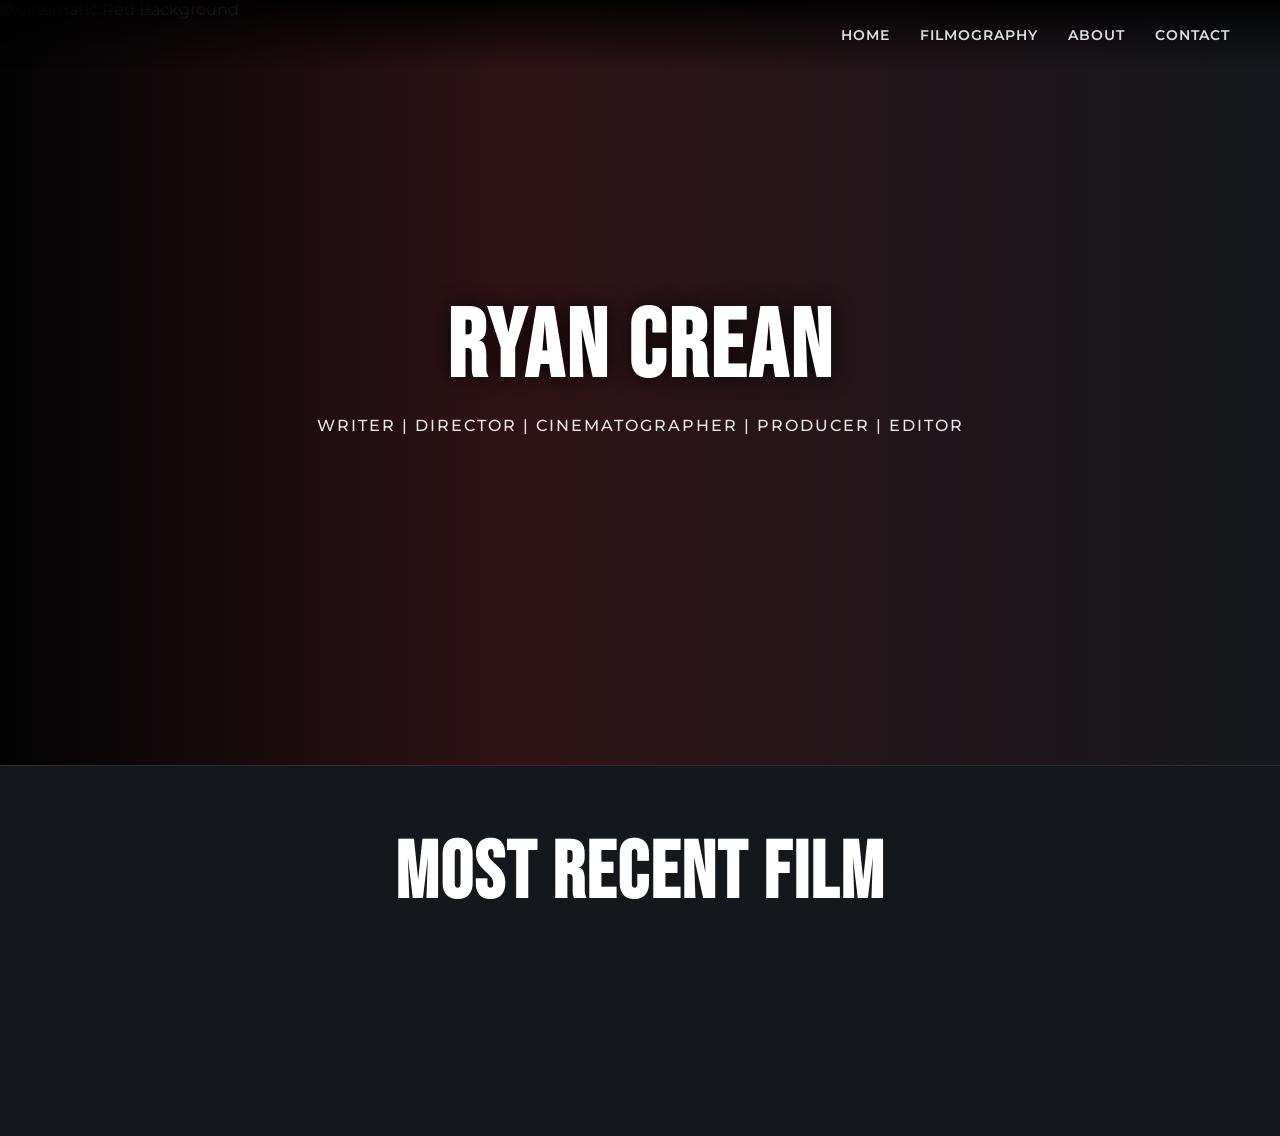
==== index.html @ 541acac9 "init" ====
<!DOCTYPE html>
<html lang="ru">
<head>
    <meta charset="UTF-8">
    <meta name="viewport" content="width=device-width, initial-scale=1.0">
    <title>Artur Sadriev - Портфолио</title>
    <link href="https://fonts.googleapis.com/css2?family=Bebas+Neue&family=Montserrat:wght@400;500;600;700&display=swap" rel="stylesheet">
    <link rel="stylesheet" href="styles/major.css">
    <link rel="stylesheet" href="styles/mainpage_style.css">
</head>
<body>

    <!-- Навигационная панель (верхняя) -->
    <nav>
        <div class="hamburger" id="hamburger">
            <span></span>
            <span></span>
            <span></span>
        </div>

        <!-- Скрываем стандартные ссылки на мобильных, они теперь в панели -->
        <ul class="nav-links">
            <li><a href="index.html">Home</a></li>
            <li><a href="filmography.html">Filmography</a></li>
            <li><a href="about.html">About</a></li>
            <li><a href="contact.html">Contact</a></li>
        </ul>
    </nav>

    <!-- Затемняющий слой -->
    <div class="overlay" id="overlay"></div>

    <!-- Боковая панель меню (выезжающая) -->
    <div class="mobile-menu-panel" id="mobile-menu">
        <div class="close-btn" id="close-menu">✕</div>
        <ul>
            <li><a href="index.html">Home</a></li>
            <li><a href="filmography.html">Filmography</a></li>
            <li><a href="about.html">About</a></li>
            <li><a href="contact.html">Contact</a></li>
        </ul>
    </div>

    <!-- Hero Секция -->
    <header class="hero">
        <div class="hero-image-container">
            <img src="" alt="Cinematic Red Background">
        </div>
        <div class="hero-overlay"></div>

        <div class="hero-content">
            <h1>RYAN CREAN</h1>
            <p>WRITER | DIRECTOR | CINEMATOGRAPHER | PRODUCER | EDITOR</p>
        </div>
    </header>

    <!-- Секция "Последний фильм" -->
    <section class="recent-film">
    <h2>MOST RECENT FILM</h2>

    <!-- Контейнер для плеера (нужен для адаптивности) -->
        <div class="video-container">
          <iframe
            src="https://rutube.ru/play/embed/3d88566caff7e5d4f5a5eadf5652abf6"
            style="border: none;"
            allow="clipboard-write; autoplay"
            allowFullScreen
          ></iframe>
        </div>
</section>

    <script src="scripts/major.js"></script>
</body>
</html>
---- styles/major.css ----
/* --- CSS Reset --- */
* {
    margin: 0;
    padding: 0;
    box-sizing: border-box;
}

body {
    font-family: 'Montserrat', sans-serif;
    background-color: #1a1e24;
    color: #ffffff;
    overflow-x: hidden;
}

a {
    text-decoration: none;
    color: #ffffff;
    transition: color 0.3s;
}

/* --- Основная навигация (верхняя) --- */
nav {
    position: fixed;
    top: 0;
    left: 0;
    width: 100%;
    display: flex;
    justify-content: flex-end;
    align-items: center;
    padding: 25px 50px;
    z-index: 1000;
    background: linear-gradient(to bottom, rgba(0,0,0,0.9), transparent);
}

.nav-links {
    display: flex;
    list-style: none;
    gap: 30px;
}

.nav-links li a {
    font-size: 0.9rem;
    font-weight: 600;
    text-transform: uppercase;
    letter-spacing: 1px;
    color: #e0e0e0;
}

.nav-links li a:hover {
    color: #ff4d4d;
}

.search-icon {
    margin-left: 20px;
    font-size: 1.2rem;
    cursor: pointer;
    color: #e0e0e0;
}

.hamburger {
    display: none;
    flex-direction: column;
    gap: 5px;
    cursor: pointer;
}

.hamburger span {
    display: block;
    width: 25px;
    height: 3px;
    background-color: white;
}

/* --- Мобильная панель (выезжающая слева) --- */
.mobile-menu-panel {
    position: fixed;
    top: 0;
    left: 0;
    width: 280px;
    height: 100vh;
    background-color: #1a1d23;
    padding: 30px;
    z-index: 1000;
    transform: translateX(-100%);
    transition: transform 0.4s cubic-bezier(0.77, 0, 0.175, 1);
    display: flex;
    flex-direction: column;
}

.mobile-menu-panel.active {
    transform: translateX(0);
}

.close-btn {
    font-size: 2rem;
    color: white;
    cursor: pointer;
    margin-bottom: 40px;
    display: block;
    width: 30px;
}

.mobile-menu-panel ul {
    list-style: none;
    padding: 0;
    display: flex;
    flex-direction: column;
    gap: 20px;
}

.mobile-menu-panel ul li a {
    font-family: 'Montserrat', sans-serif;
    font-weight: 700;
    font-size: 1.5rem;
    color: white;
    transition: color 0.2s;
}

.mobile-menu-panel ul li a:hover {
    color: #ff4d4d;
}

/* --- Затемнение фона --- */
.overlay {
    position: fixed;
    top: 0;
    left: 0;
    width: 100%;
    height: 100%;
    background: rgba(0,0,0,0.6);
    z-index: 999;
    opacity: 0;
    visibility: hidden;
    transition: all 0.4s ease;
}

.overlay.active {
    opacity: 1;
    visibility: visible;
}

/* --- Плавное появление текста в меню --- */
.mobile-menu-panel ul li a {
    display: block;
    opacity: 0;
    transform: translateX(-20px);
    transition: all 0.4s cubic-bezier(0.68, -0.55, 0.265, 1.55);
}

.mobile-menu-panel.active ul li a {
    opacity: 1;
    transform: translateX(0);
}

.mobile-menu-panel.active ul li:nth-child(1) a { transition-delay: 0.1s; }
.mobile-menu-panel.active ul li:nth-child(2) a { transition-delay: 0.2s; }
.mobile-menu-panel.active ul li:nth-child(3) a { transition-delay: 0.3s; }
.mobile-menu-panel.active ul li:nth-child(4) a { transition-delay: 0.4s; }

/* --- Адаптивность навигации (только для мобильных) --- */
@media (max-width: 900px) {
    /* Прячем верхние ссылки, показываем гамбургер */
    .nav-links {
        display: none;
    }
    .hamburger {
        display: flex;
    }

    nav {
        padding: 20px;
    }

    .search-icon {
        margin-left: auto;
    }
}
---- styles/mainpage_style.css ----
/* --- Hero Section --- */
.hero {
    position: relative;
    height: 85vh;
    width: 100%;
    display: flex;
    justify-content: center;
    align-items: center;
    overflow: hidden;
}

.hero-image-container img {
    position: absolute;
    top: 0;
    left: 0;
    width: 100%;
    height: 100%;
    object-fit: cover;
    z-index: 1;
}

.hero-overlay {
    position: absolute;
    top: 0;
    left: 0;
    width: 100%;
    height: 100%;
    z-index: 2;
    background: linear-gradient(to right, rgba(0, 0, 0, 0.9) 0%, rgba(80, 0, 0, 0.4) 40%, rgba(0, 0, 0, 0.2) 100%);
}

.hero-content {
    position: relative;
    z-index: 3;
    text-align: center;
    padding: 20px;
    max-width: 800px;
}

.hero-content h1 {
    font-family: 'Bebas Neue', sans-serif;
    font-size: 6rem;
    letter-spacing: 3px;
    text-shadow: 0 0 20px rgba(0,0,0,0.8);
    margin-bottom: 10px;
}

.hero-content p {
    font-size: 1rem;
    letter-spacing: 2px;
    font-weight: 500;
    opacity: 0.9;
    margin-bottom: 40px;
}

@keyframes bounce {
    0%, 20%, 50%, 80%, 100% { transform: translateY(0); }
    40% { transform: translateY(-10px); }
    60% { transform: translateY(-5px); }
}

/* --- Recent Film --- */
.recent-film {
    padding: 60px 20px;
    text-align: center;
    background-color: #14171c;
    border-top: 1px solid #2a2f36;
}

.recent-film h2 {
    font-family: 'Bebas Neue', sans-serif;
    font-size: 5rem;
    letter-spacing: 2px;
    margin: 0;
}
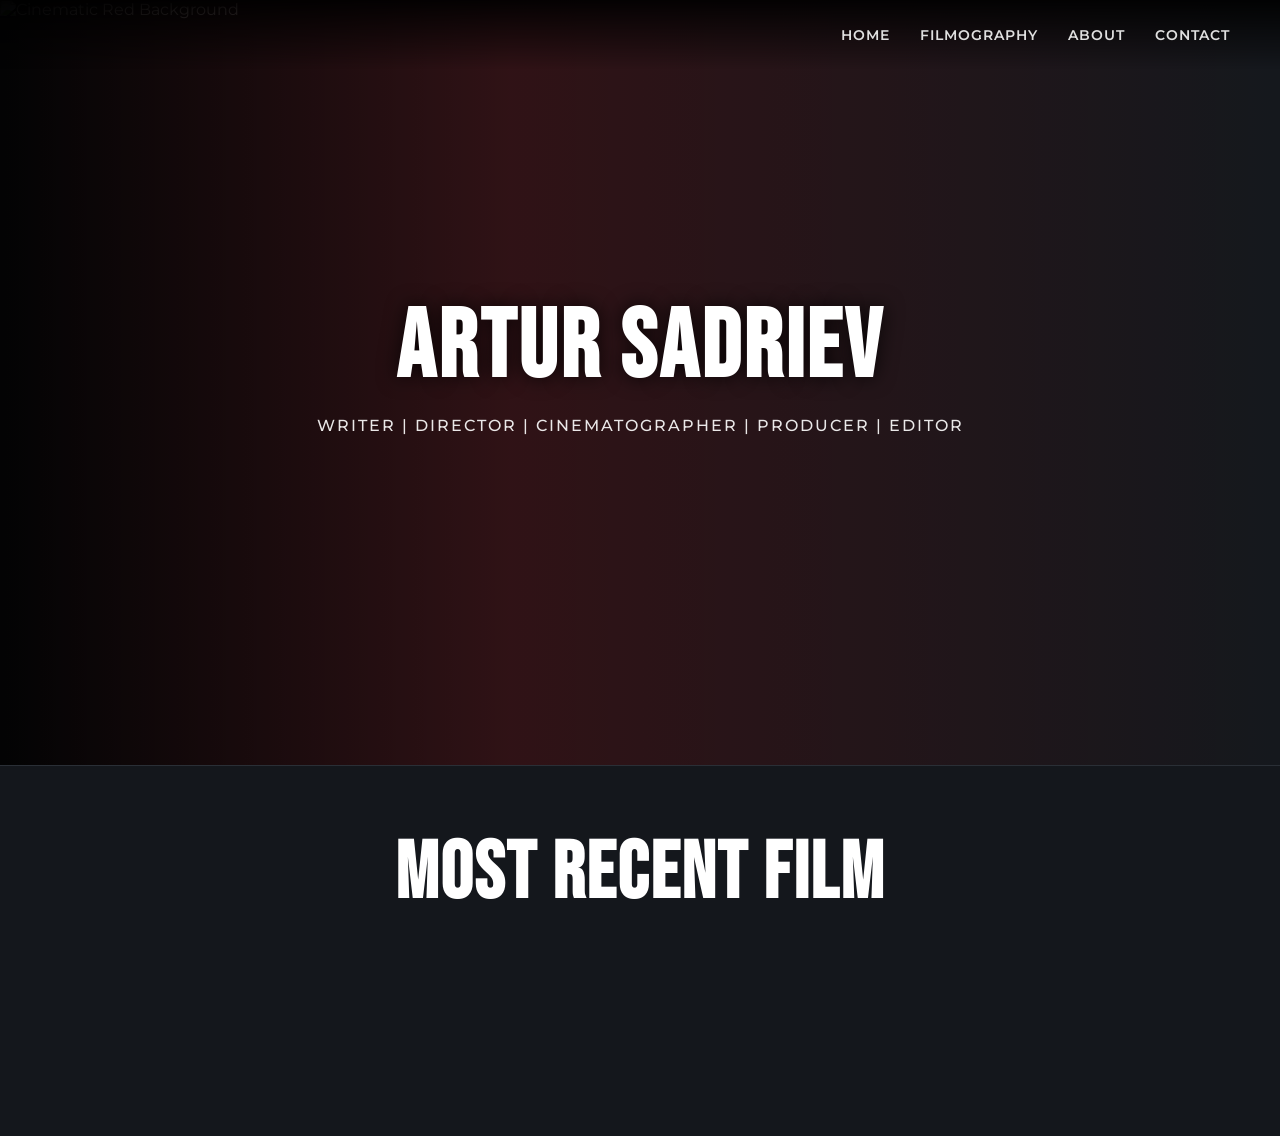
==== commit 45574940: "edit hero name update index.html" ====
--- a/index.html
+++ b/index.html
@@ -49,7 +49,7 @@
         <div class="hero-overlay"></div>
 
         <div class="hero-content">
-            <h1>RYAN CREAN</h1>
+            <h1>ARTUR SADRIEV</h1>
             <p>WRITER | DIRECTOR | CINEMATOGRAPHER | PRODUCER | EDITOR</p>
         </div>
     </header>
@@ -71,4 +71,4 @@
 
     <script src="scripts/major.js"></script>
 </body>
-</html>+</html>
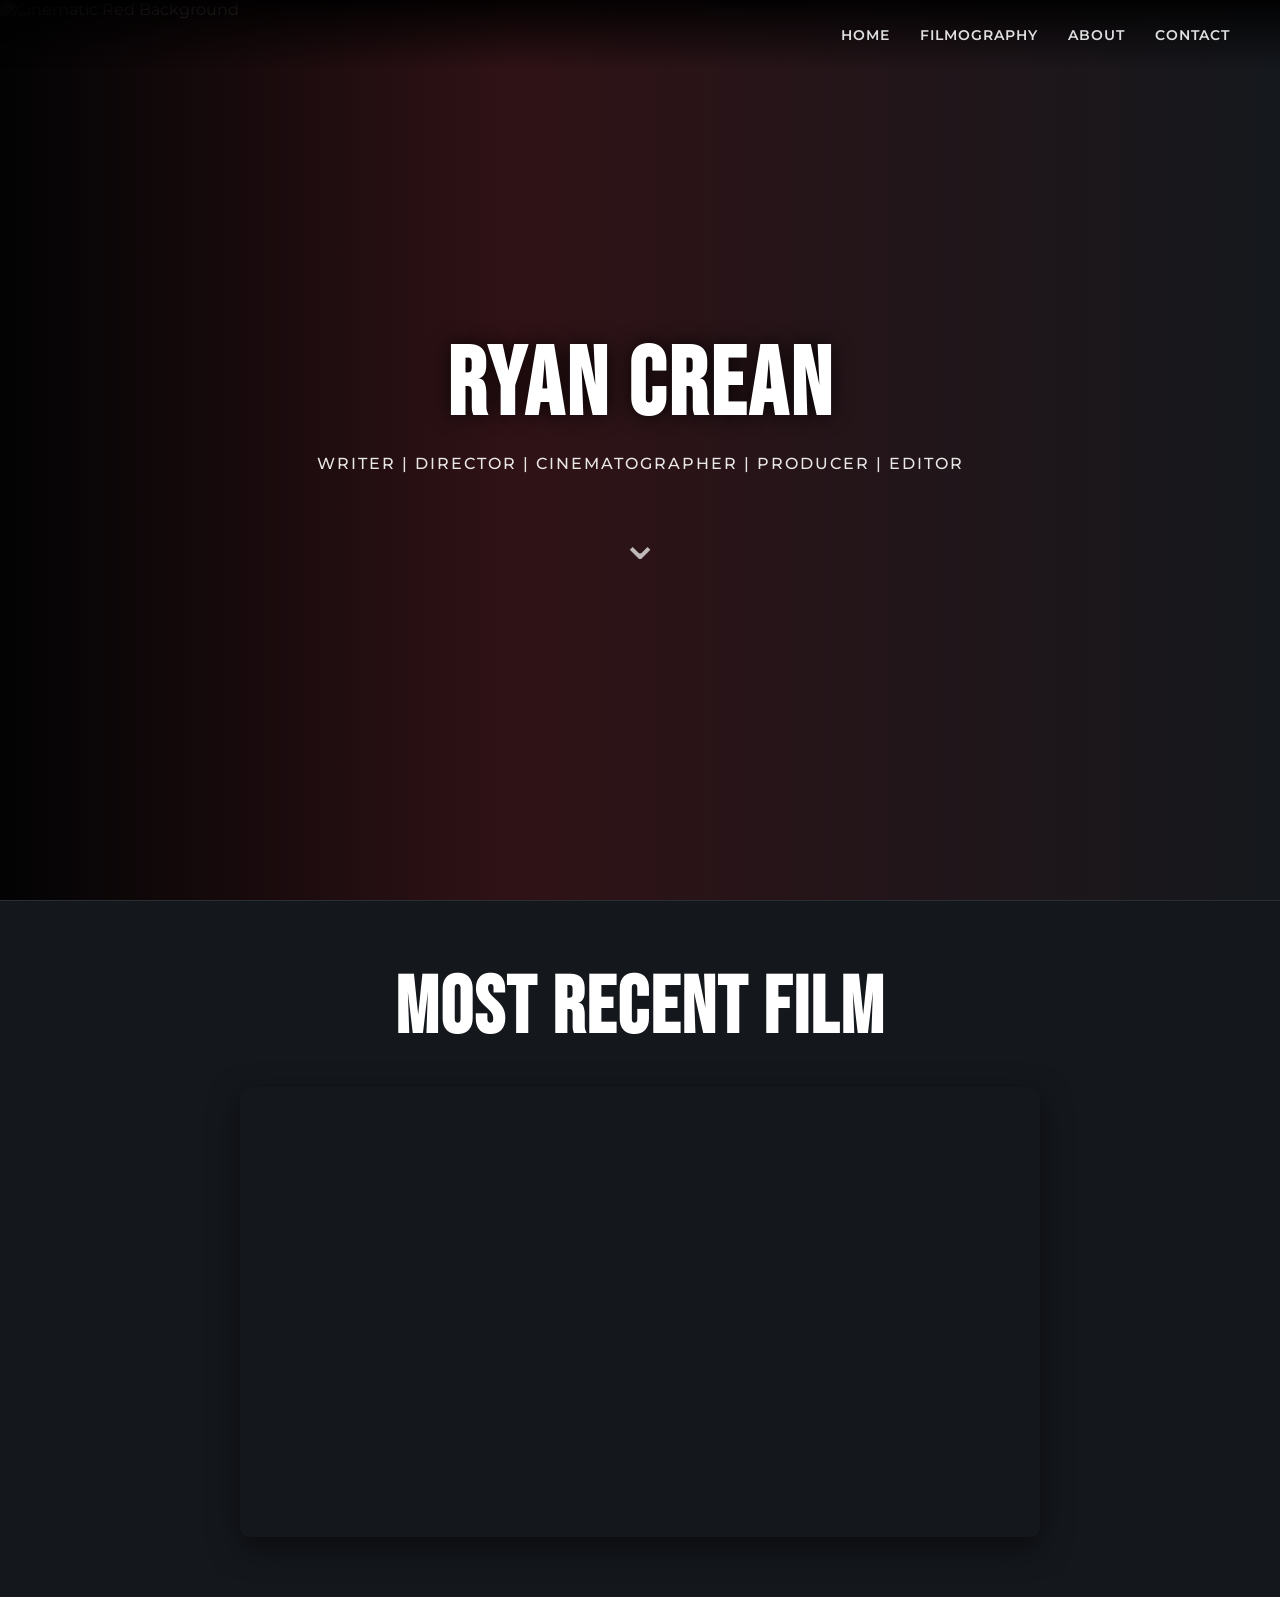
==== commit 2c04f075: "add arrow" ====
--- a/index.html
+++ b/index.html
@@ -18,7 +18,6 @@
             <span></span>
         </div>
 
-        <!-- Скрываем стандартные ссылки на мобильных, они теперь в панели -->
         <ul class="nav-links">
             <li><a href="index.html">Home</a></li>
             <li><a href="filmography.html">Filmography</a></li>
@@ -30,7 +29,7 @@
     <!-- Затемняющий слой -->
     <div class="overlay" id="overlay"></div>
 
-    <!-- Боковая панель меню (выезжающая) -->
+    <!-- Боковая панель меню -->
     <div class="mobile-menu-panel" id="mobile-menu">
         <div class="close-btn" id="close-menu">✕</div>
         <ul>
@@ -44,30 +43,31 @@
     <!-- Hero Секция -->
     <header class="hero">
         <div class="hero-image-container">
-            <img src="" alt="Cinematic Red Background">
+            <img src="https://images.unsplash.com/photo-1509136599846-94b032d2ea74?q=80&w=2000&auto=format&fit=crop" alt="Cinematic Red Background">
         </div>
         <div class="hero-overlay"></div>
 
         <div class="hero-content">
-            <h1>ARTUR SADRIEV</h1>
+            <h1>RYAN CREAN</h1>
             <p>WRITER | DIRECTOR | CINEMATOGRAPHER | PRODUCER | EDITOR</p>
+            <a href="#recent-film-section" class="arrow-down">&#8964;</a>
         </div>
     </header>
 
     <!-- Секция "Последний фильм" -->
-    <section class="recent-film">
-    <h2>MOST RECENT FILM</h2>
+    <section class="recent-film" id="recent-film-section">
+        <h2>MOST RECENT FILM</h2>
 
-    <!-- Контейнер для плеера (нужен для адаптивности) -->
+        <!-- Контейнер для плеера -->
         <div class="video-container">
-          <iframe
-            src="https://rutube.ru/play/embed/3d88566caff7e5d4f5a5eadf5652abf6"
-            style="border: none;"
-            allow="clipboard-write; autoplay"
-            allowFullScreen
-          ></iframe>
+            <iframe
+                src="https://rutube.ru/play/embed/3d88566caff7e5d4f5a5eadf5652abf6"
+                style="border: none;"
+                allow="clipboard-write; autoplay"
+                allowFullScreen
+            ></iframe>
         </div>
-</section>
+    </section>
 
     <script src="scripts/major.js"></script>
 </body>
--- a/styles/mainpage_style.css
+++ b/styles/mainpage_style.css
@@ -2,7 +2,7 @@
 /* --- Hero Section --- */
 .hero {
     position: relative;
-    height: 85vh;
+    height: 100vh;
     width: 100%;
     display: flex;
     justify-content: center;
@@ -75,3 +75,51 @@
     margin: 0;
 }
 
+/* --- Видеоплеер (адаптивный) --- */
+.video-container {
+    position: relative;
+    width: 100%;
+    max-width: 800px; /* Максимальная ширина плеера */
+    margin: 30px auto 0 auto; /* Центрирование */
+    aspect-ratio: 16 / 9; /* Соотношение сторон 16:9 */
+    border-radius: 10px;
+    overflow: hidden;
+    box-shadow: 0 10px 30px rgba(0,0,0,0.5);
+}
+
+.video-container iframe {
+    position: absolute;
+    top: 0;
+    left: 0;
+    width: 100%;
+    height: 100%;
+}
+
+/* --- Стрелочка вниз --- */
+.arrow-down {
+    font-size: 3rem;
+    display: block;
+    margin: 30px auto 0 auto; /* Отступ сверху и центрирование */
+    animation: bounce 2s infinite;
+    cursor: pointer;
+    color: #ffffff;
+    opacity: 0.7;
+    transition: opacity 0.3s;
+}
+
+.arrow-down:hover {
+    opacity: 1;
+}
+
+/* Анимация прыжка */
+@keyframes bounce {
+    0%, 20%, 50%, 80%, 100% {
+        transform: translateY(0);
+    }
+    40% {
+        transform: translateY(-10px);
+    }
+    60% {
+        transform: translateY(-5px);
+    }
+}
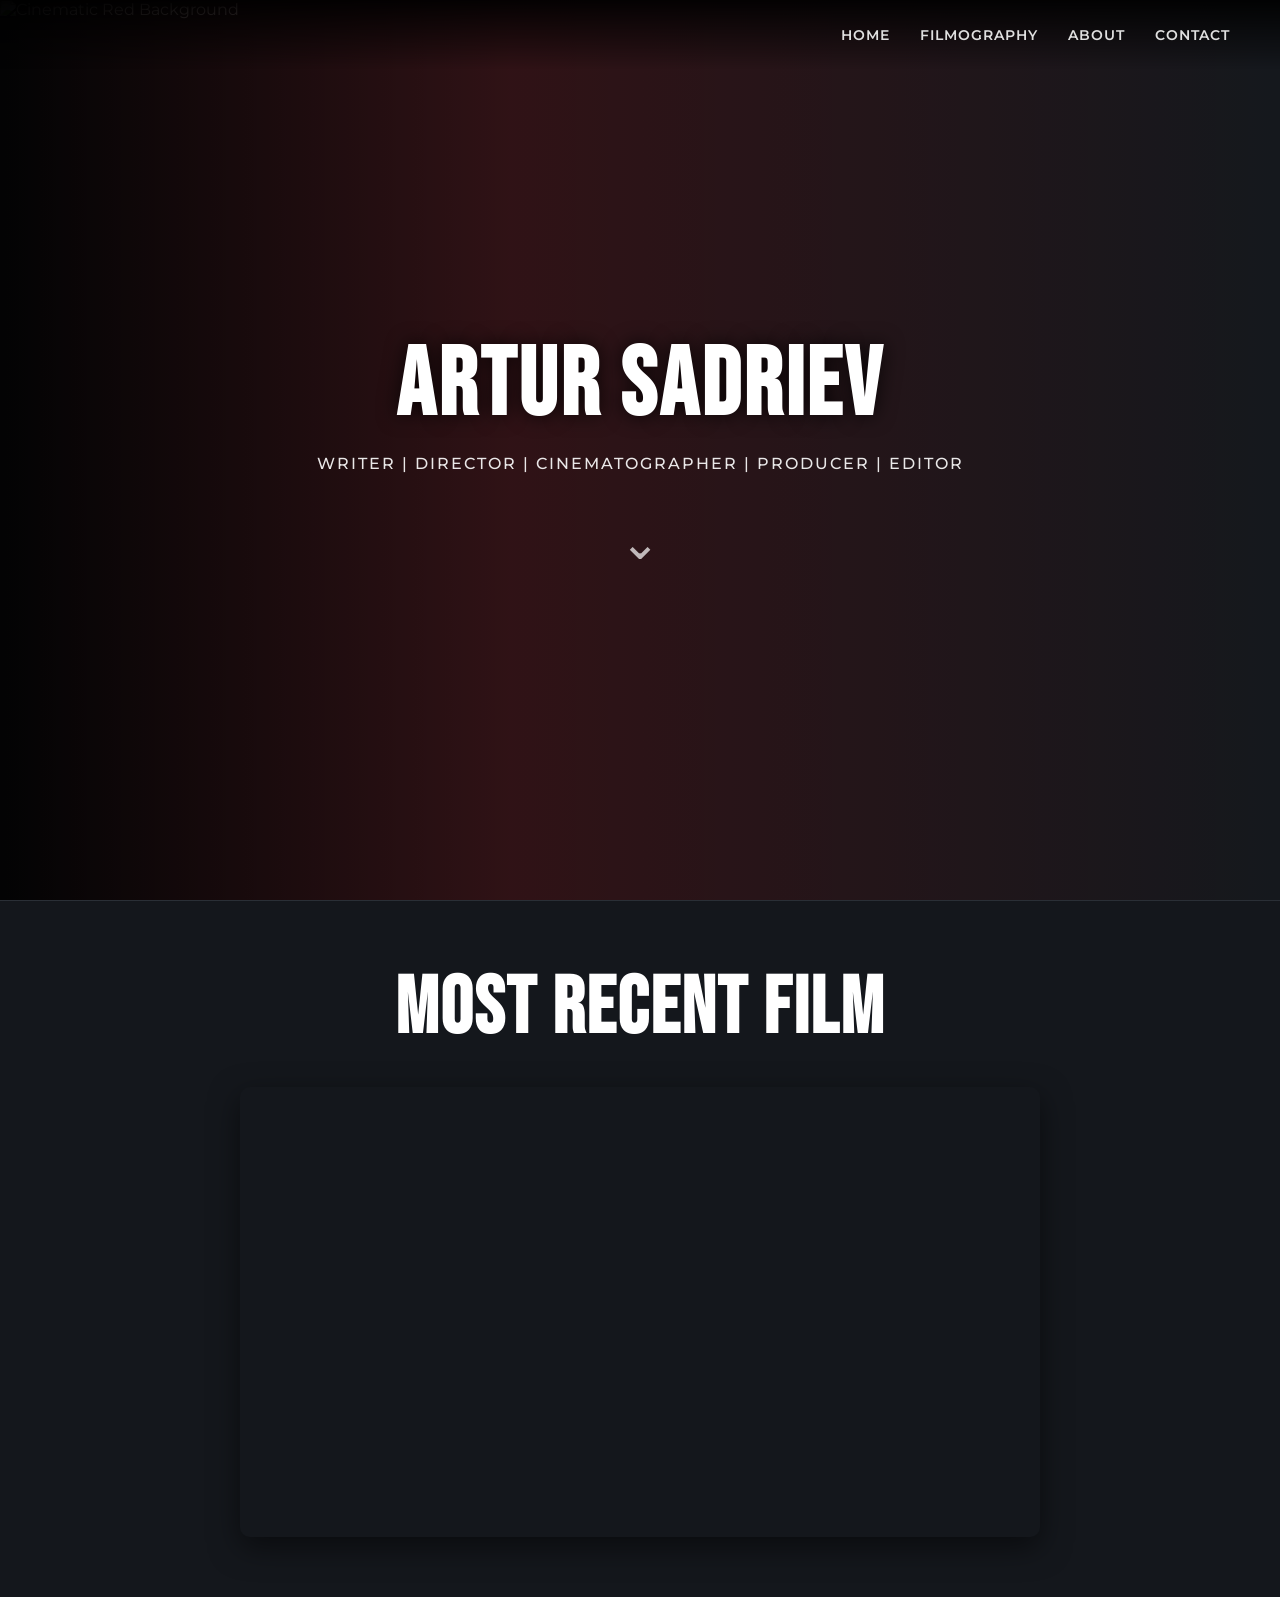
==== commit de0a128e: "fix name" ====
--- a/index.html
+++ b/index.html
@@ -48,7 +48,7 @@
         <div class="hero-overlay"></div>
 
         <div class="hero-content">
-            <h1>RYAN CREAN</h1>
+            <h1>ARTUR SADRIEV</h1>
             <p>WRITER | DIRECTOR | CINEMATOGRAPHER | PRODUCER | EDITOR</p>
             <a href="#recent-film-section" class="arrow-down">&#8964;</a>
         </div>
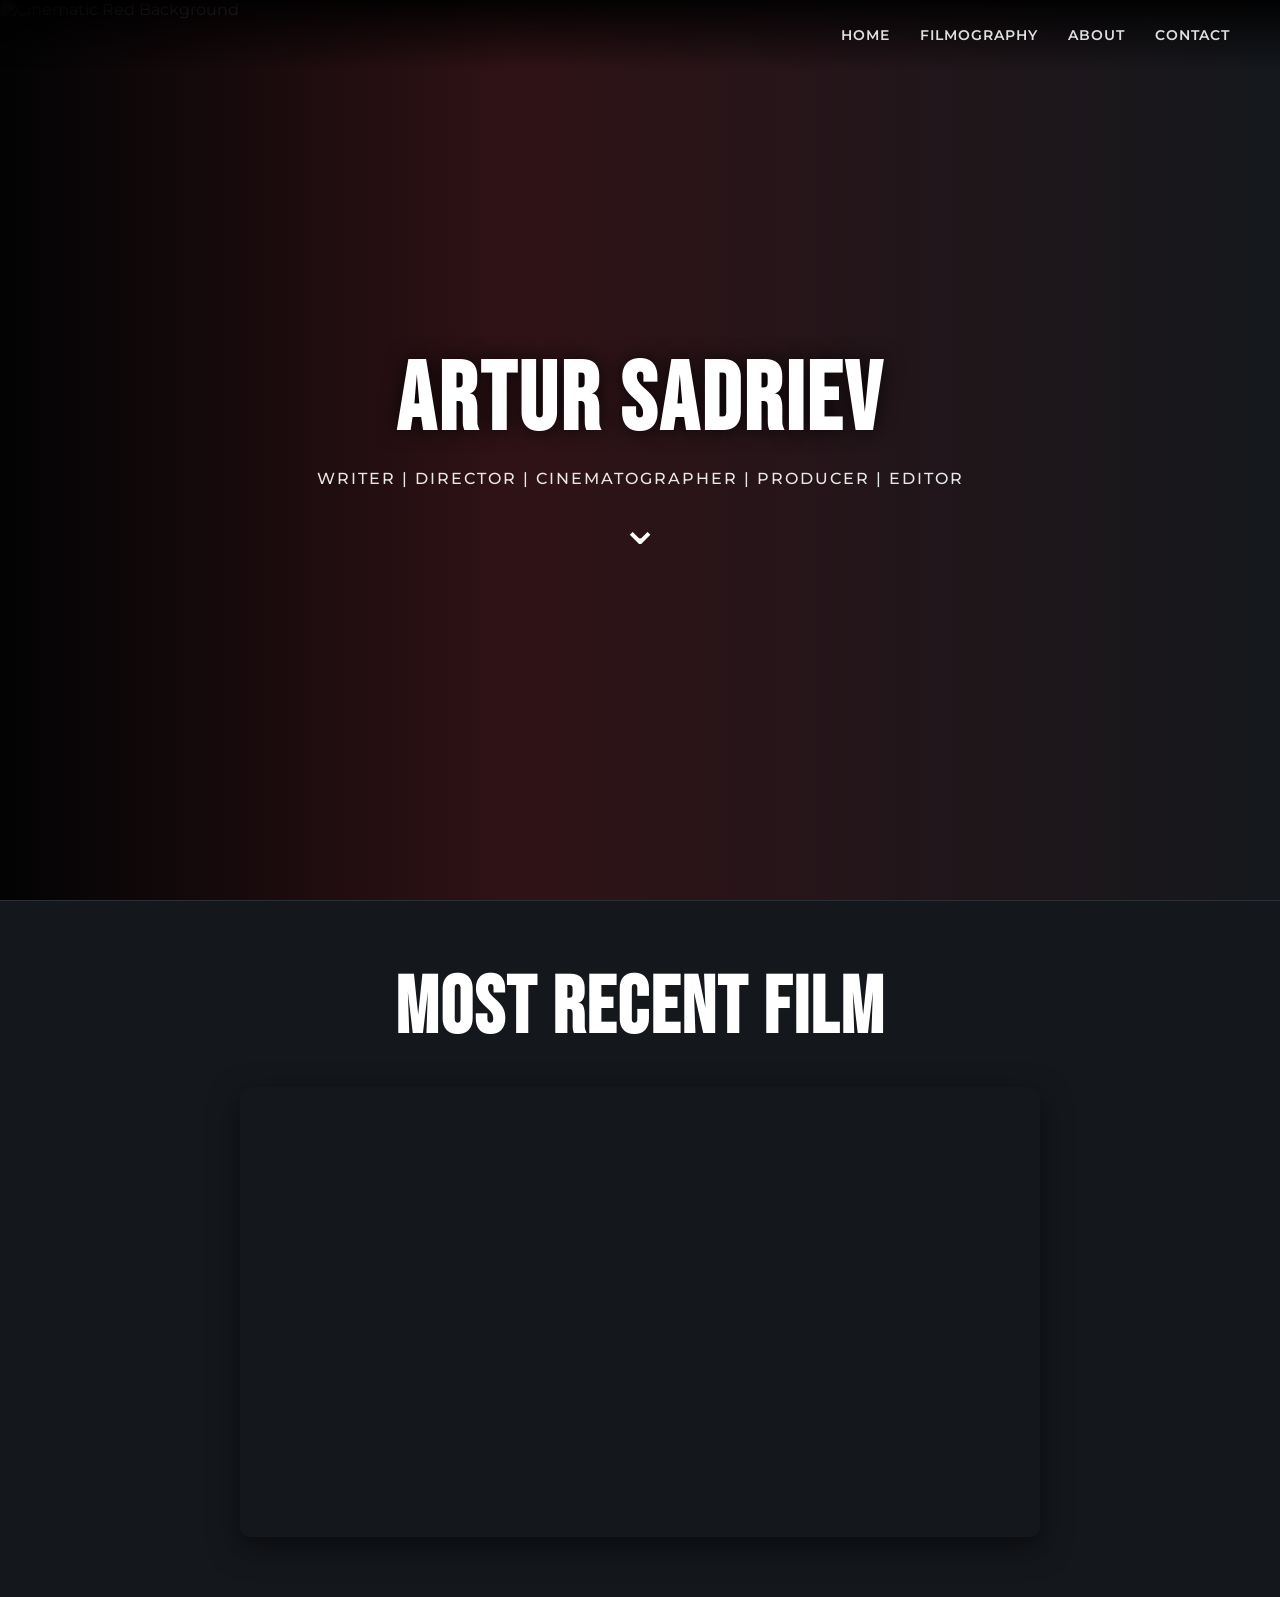
==== commit 8324e624: "add transition for arrow" ====
--- a/index.html
+++ b/index.html
@@ -50,7 +50,7 @@
         <div class="hero-content">
             <h1>ARTUR SADRIEV</h1>
             <p>WRITER | DIRECTOR | CINEMATOGRAPHER | PRODUCER | EDITOR</p>
-            <a href="#recent-film-section" class="arrow-down">&#8964;</a>
+            <div class="arrow-down" id="scroll-arrow">&#8964;</div>
         </div>
     </header>
 
@@ -70,5 +70,6 @@
     </section>
 
     <script src="scripts/major.js"></script>
+    <script src="scripts/mainpage.js"></script>
 </body>
 </html>
--- a/styles/mainpage_style.css
+++ b/styles/mainpage_style.css
@@ -99,12 +99,10 @@
 .arrow-down {
     font-size: 3rem;
     display: block;
-    margin: 30px auto 0 auto; /* Отступ сверху и центрирование */
+    margin: 0 auto;
     animation: bounce 2s infinite;
     cursor: pointer;
-    color: #ffffff;
-    opacity: 0.7;
-    transition: opacity 0.3s;
+    margin-top: -30px;
 }
 
 .arrow-down:hover {
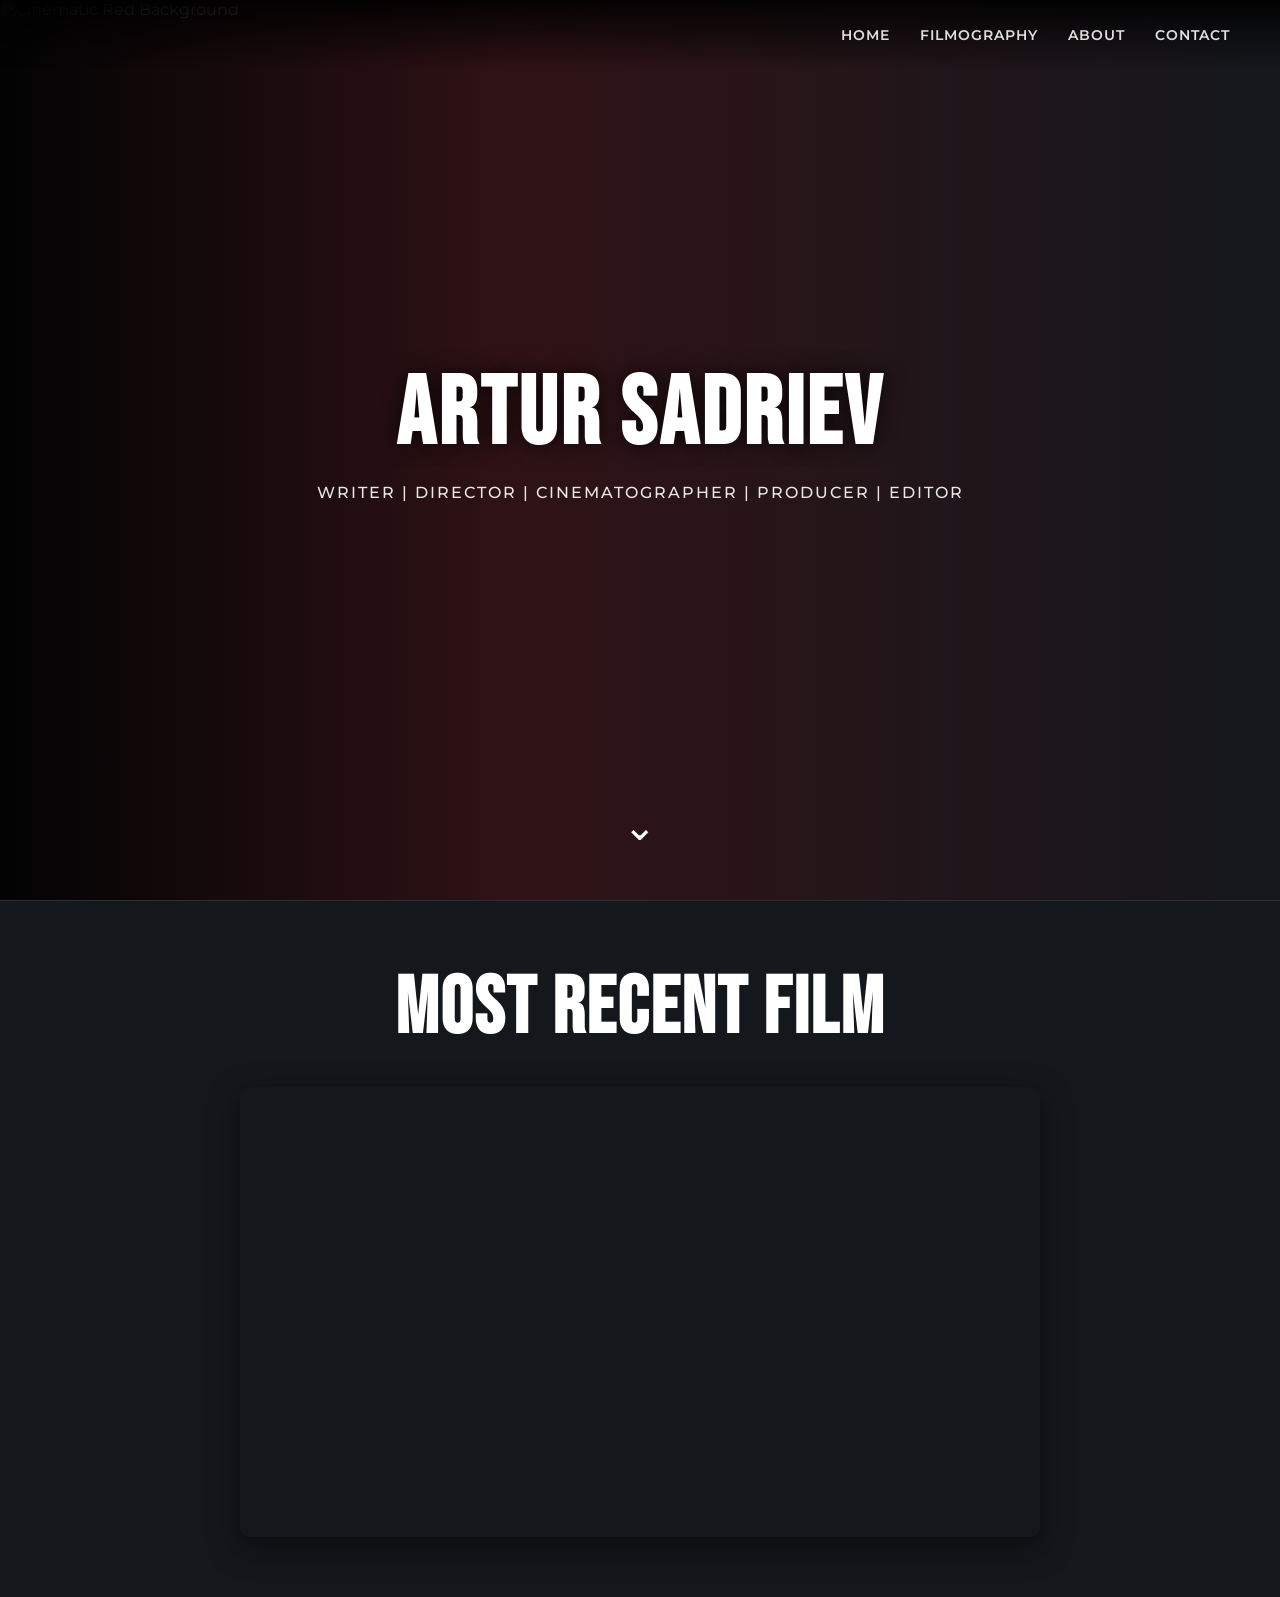
==== commit 39bc4a3f: "edit arrow position" ====
--- a/index.html
+++ b/index.html
@@ -50,8 +50,10 @@
         <div class="hero-content">
             <h1>ARTUR SADRIEV</h1>
             <p>WRITER | DIRECTOR | CINEMATOGRAPHER | PRODUCER | EDITOR</p>
-            <div class="arrow-down" id="scroll-arrow">&#8964;</div>
         </div>
+
+        <div class="arrow-down" id="scroll-arrow">&#8964;</div>
+
     </header>
 
     <!-- Секция "Последний фильм" -->
--- a/styles/mainpage_style.css
+++ b/styles/mainpage_style.css
@@ -97,12 +97,14 @@
 
 /* --- Стрелочка вниз --- */
 .arrow-down {
-    font-size: 3rem;
-    display: block;
-    margin: 0 auto;
+    position: absolute;
+    bottom: 50px;
+    left: 50%;
+    transform: translateX(-50%);
+    font-size: 2.5rem;
     animation: bounce 2s infinite;
     cursor: pointer;
-    margin-top: -30px;
+    z-index: 3;
 }
 
 .arrow-down:hover {
@@ -120,4 +122,35 @@
     60% {
         transform: translateY(-5px);
     }
+}
+
+@media (max-width: 900px) {
+    .hero-content h1 {
+        font-size: 3.5rem;
+    }
+
+    .hero-content p {
+        font-size: 0.9rem;
+        letter-spacing: 1.5px;
+    }
+
+    .arrow-down {
+        bottom: 30px;
+        font-size: 2rem;
+    }
+}
+
+@media (max-width: 480px) {
+    .hero-content h1 {
+        font-size: 2.8rem;
+    }
+
+    .hero-content p {
+        font-size: 0.75rem;
+    }
+
+    .arrow-down {
+        bottom: 20px;
+        font-size: 1.8rem;
+    }
 }
